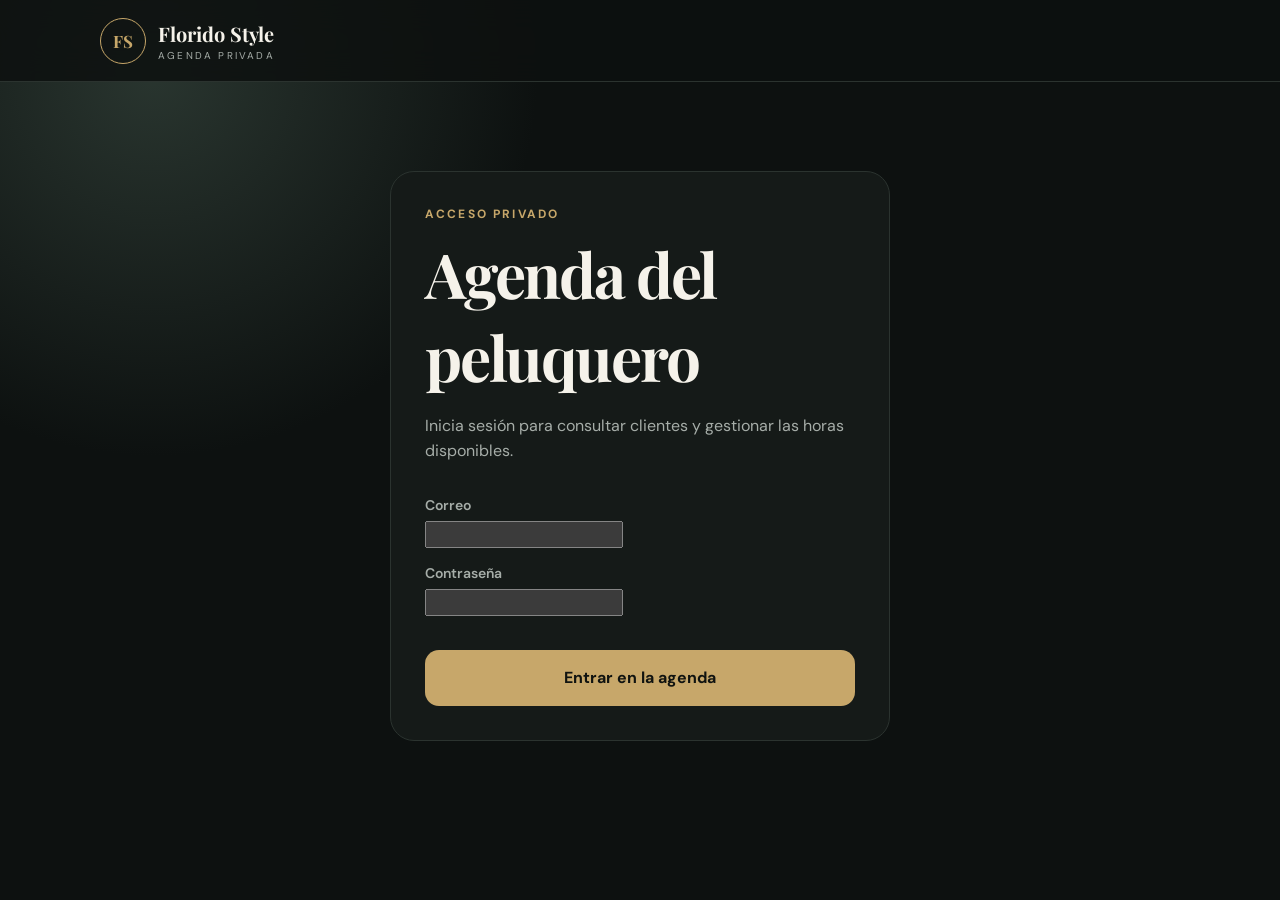
==== admin.html @ b99499d2 "Flori" ====
<!doctype html>
<html lang="es">
<head>
  <meta charset="UTF-8">
  <meta name="viewport" content="width=device-width, initial-scale=1, viewport-fit=cover">
  <meta name="theme-color" content="#101413">
  <meta name="robots" content="noindex,nofollow">
  <title>Agenda privada · Florido Style</title>
  <link rel="preconnect" href="https://fonts.googleapis.com">
  <link rel="preconnect" href="https://fonts.gstatic.com" crossorigin>
  <link href="https://fonts.googleapis.com/css2?family=DM+Sans:wght@400;500;600;700&family=Playfair+Display:wght@700&display=swap" rel="stylesheet">
  <link rel="stylesheet" href="styles.css">
  <link rel="stylesheet" href="admin.css">
</head>
<body class="admin-body">
  <header class="topbar admin-topbar">
    <a class="brand" href="index.html"><span class="brand-mark">FS</span><span><strong>Florido Style</strong><small>AGENDA PRIVADA</small></span></a>
    <button id="logout-button" class="ghost-button" type="button" hidden>Cerrar sesión</button>
  </header>

  <main class="admin-main">
    <section id="login-view" class="login-card">
      <p class="eyebrow">ACCESO PRIVADO</p>
      <h1>Agenda del peluquero</h1>
      <p>Inicia sesión para consultar clientes y gestionar las horas disponibles.</p>
      <form id="login-form">
        <label><span>Correo</span><input id="admin-email" type="email" autocomplete="username" required></label>
        <label><span>Contraseña</span><input id="admin-password" type="password" autocomplete="current-password" required></label>
        <p id="login-error" class="error" role="alert"></p>
        <button class="primary-button" type="submit">Entrar en la agenda</button>
      </form>
    </section>

    <section id="dashboard-view" hidden>
      <div class="dashboard-heading">
        <div><p class="eyebrow">PANEL PRIVADO</p><h1>Agenda</h1><p id="day-label"></p></div>
        <label class="admin-date"><span>Consultar fecha</span><input id="admin-date" type="date"></label>
      </div>

      <div class="stats-grid">
        <article><small>Citas confirmadas</small><strong id="confirmed-count">0</strong></article>
        <article><small>Huecos disponibles</small><strong id="available-count">0</strong></article>
        <article><small>Ingresos previstos</small><strong id="revenue-count">0 €</strong></article>
      </div>

      <div class="admin-grid">
        <section class="admin-panel">
          <div class="panel-heading"><div><p class="eyebrow">CLIENTES</p><h2>Citas del día</h2></div><button id="refresh-button" class="ghost-button" type="button">Actualizar</button></div>
          <div id="appointments-list" class="appointment-list" aria-live="polite"></div>
        </section>

        <aside class="admin-panel block-panel">
          <p class="eyebrow">BLOQUEAR AGENDA</p>
          <h2>Cerrar disponibilidad</h2>
          <p>Bloquea todo el día o una hora concreta. Las citas que ya existan no se cancelarán.</p>
          <form id="block-form">
            <label><span>Qué quieres bloquear</span>
              <select id="block-time">
                <option value="">Día completo</option>
                <option>10:00</option><option>11:00</option><option>12:00</option><option>13:00</option>
                <option>16:00</option><option>17:00</option><option>18:00</option>
              </select>
            </label>
            <label><span>Motivo opcional</span><input id="block-reason" maxlength="80" placeholder="Vacaciones, asunto personal…"></label>
            <p id="block-error" class="error" role="alert"></p>
            <button class="danger-button" type="submit">Bloquear agenda</button>
          </form>
          <div class="active-blocks"><h3>Bloqueos de este día</h3><div id="blocks-list"></div></div>
        </aside>
      </div>
    </section>
  </main>

  <dialog id="cancel-dialog">
    <p class="eyebrow">CANCELAR CITA</p>
    <h2>¿Cancelar esta cita?</h2>
    <p id="cancel-text"></p>
    <div class="dialog-actions"><button id="dismiss-cancel" class="ghost-button" type="button">Volver</button><button id="confirm-cancel" class="danger-button" type="button">Sí, cancelar</button></div>
  </dialog>

  <script src="config.js"></script>
  <script src="admin.js"></script>
</body>
</html>
---- styles.css ----
:root {
  color-scheme: dark;
  --ink: #f5f2ea;
  --muted: #a6ada8;
  --bg: #0d1110;
  --panel: #151a18;
  --line: #2b332f;
  --accent: #c7a76a;
  --accent-dark: #a4854e;
  --success: #8fcf9d;
  font-family: "DM Sans", system-ui, sans-serif;
}
* { box-sizing: border-box; }
html { scroll-behavior: smooth; }
body { margin: 0; min-width: 320px; min-height: 100vh; overflow-x: hidden; padding-bottom: env(safe-area-inset-bottom); color: var(--ink); background: radial-gradient(circle at 75% 5%, #25332e 0, transparent 26rem), var(--bg); }
button, input { font: inherit; touch-action: manipulation; }
button, label, a { -webkit-tap-highlight-color: transparent; }
button:focus-visible, input:focus-visible, a:focus-visible { outline: 3px solid rgba(199,167,106,.55); outline-offset: 3px; }
a { color: var(--accent); }
.topbar { min-height: 82px; display: flex; align-items: center; justify-content: space-between; gap: 20px; padding: calc(16px + env(safe-area-inset-top)) max(24px, calc((100vw - 1080px) / 2)) 16px; border-bottom: 1px solid var(--line); background: rgba(13,17,16,.86); backdrop-filter: blur(16px); position: sticky; top: 0; z-index: 5; }
.brand { color: inherit; text-decoration: none; display: flex; align-items: center; gap: 12px; }
.brand-mark { width: 46px; height: 46px; display: grid; place-items: center; border: 1px solid var(--accent); border-radius: 50%; font: 700 17px "Playfair Display"; color: var(--accent); }
.brand strong, .brand small { display: block; }
.brand strong { font: 700 20px "Playfair Display"; }
.brand small { color: var(--muted); letter-spacing: .22em; font-size: 10px; margin-top: 2px; }
.open-pill { color: var(--muted); font-size: 14px; }
.open-pill span { display: inline-block; width: 8px; height: 8px; border-radius: 50%; background: var(--success); margin-right: 6px; box-shadow: 0 0 0 4px rgba(143,207,157,.1); }
main { width: min(1080px, calc(100% - 32px)); margin: 0 auto; }
.intro { padding: 72px 0 42px; max-width: 720px; }
.eyebrow, .card-heading span, .hours span { margin: 0 0 10px; color: var(--accent); font-size: 12px; font-weight: 700; letter-spacing: .18em; }
h1 { font: 700 clamp(42px, 8vw, 76px)/.98 "Playfair Display"; letter-spacing: -.035em; margin: 0; }
h1 em { color: var(--accent); font-style: normal; }
.intro > p:last-child { color: var(--muted); font-size: 18px; line-height: 1.6; margin: 24px 0 0; }
.booking-card { max-width: 820px; margin-bottom: 30px; border: 1px solid var(--line); border-radius: 28px; background: rgba(21,26,24,.96); box-shadow: 0 30px 80px rgba(0,0,0,.32); overflow: hidden; }
.card-heading { padding: 26px 30px; border-bottom: 1px solid var(--line); display: flex; justify-content: space-between; align-items: center; gap: 20px; }
.card-heading h2 { font: 700 30px "Playfair Display"; margin: 0; }
.price { color: var(--accent); font: 700 28px "Playfair Display"; text-align: right; }
.price small { display: block; color: var(--muted); font: 500 12px "DM Sans"; }
form { padding: 0 30px 30px; }
fieldset { border: 0; margin: 0; padding: 28px 0; border-bottom: 1px solid var(--line); }
legend { padding: 0; margin-bottom: 18px; font-size: 17px; font-weight: 700; }
legend span { display: inline-grid; place-items: center; width: 28px; height: 28px; margin-right: 9px; border-radius: 50%; background: var(--accent); color: #121512; font-size: 14px; }
.service-grid { display: grid; grid-template-columns: repeat(2, 1fr); gap: 12px; }
.service-card { position: relative; display: flex; align-items: center; gap: 14px; min-height: 86px; padding: 16px; border: 1px solid var(--line); border-radius: 16px; cursor: pointer; transition: .2s ease; }
.service-card:hover { border-color: #5b665f; transform: translateY(-1px); }
.service-card:has(input:checked) { border-color: var(--accent); background: rgba(199,167,106,.08); }
.service-card input { position: absolute; opacity: 0; }
.service-icon { width: 42px; height: 42px; flex: 0 0 auto; display: grid; place-items: center; border-radius: 12px; background: #202723; color: var(--accent); font-size: 24px; }
.service-card strong, .service-card small { display: block; }
.service-card small { margin-top: 5px; color: var(--muted); }
.service-card i { width: 18px; height: 18px; margin-left: auto; border: 1px solid #56605a; border-radius: 50%; }
.service-card:has(input:checked) i { border: 5px solid var(--accent); }
label > span:first-child, .date-control > span { display: block; margin-bottom: 8px; color: var(--muted); font-size: 14px; font-weight: 600; }
input[type="date"], input[type="text"], input[type="tel"], input:not([type]) { width: 100%; min-width: 0; max-width: 100%; min-height: 52px; padding: 0 14px; color: var(--ink); background: #0e1311; border: 1px solid var(--line); border-radius: 12px; outline: none; font-size: 16px; }
input:focus { border-color: var(--accent); box-shadow: 0 0 0 3px rgba(199,167,106,.12); }
.date-control { display: block; max-width: 360px; }
.hint { color: var(--muted); font-size: 13px; margin: 8px 0 0; }
.slots { display: grid; grid-template-columns: repeat(4, 1fr); gap: 10px; }
.slot { min-height: 50px; color: var(--ink); background: #0e1311; border: 1px solid var(--line); border-radius: 12px; cursor: pointer; font-size: 16px; }
.slot:hover { border-color: var(--accent); }
.slot.selected { color: #111511; background: var(--accent); border-color: var(--accent); font-weight: 700; }
.empty-state { grid-column: 1 / -1; margin: 0; color: var(--muted); line-height: 1.5; }
.details-grid { display: grid; grid-template-columns: 1fr 1fr; gap: 12px; }
.details-grid label span { display: block; margin-bottom: 8px; color: var(--muted); font-size: 14px; }
.privacy-check { display: flex; gap: 10px; align-items: flex-start; margin-top: 16px; color: var(--muted); font-size: 14px; line-height: 1.5; }
.privacy-check input { width: 18px; height: 18px; margin-top: 2px; accent-color: var(--accent); }
.error { min-height: 18px; margin: 7px 0 0; color: #ff9a96; font-size: 13px; }
.summary { display: flex; align-items: center; justify-content: space-between; gap: 20px; padding: 22px; margin: 28px 0 14px; border-radius: 16px; background: #0e1311; }
.summary small, .summary strong, .summary span { display: block; }
.summary small { color: var(--accent); letter-spacing: .14em; font-weight: 700; }
.summary span { color: var(--muted); margin-top: 4px; font-size: 14px; }
.summary > strong { color: var(--accent); font: 700 27px "Playfair Display"; }
.primary-button { width: 100%; min-height: 56px; padding: 0 20px; display: flex; align-items: center; justify-content: center; gap: 12px; color: #101310; background: var(--accent); border: 0; border-radius: 14px; font-weight: 700; cursor: pointer; transition: .2s ease; }
.primary-button:hover { background: #d5b97f; transform: translateY(-1px); }
.primary-button:disabled { opacity: .55; cursor: wait; transform: none; }
.primary-button span { font-size: 23px; }
.hours { max-width: 820px; display: grid; grid-template-columns: 1.2fr 1fr 1fr; gap: 1px; margin-bottom: 70px; border: 1px solid var(--line); border-radius: 18px; overflow: hidden; background: var(--line); }
.hours > div { min-height: 100px; padding: 22px; display: flex; flex-direction: column; justify-content: center; background: var(--panel); }
.hours strong { font-size: 18px; }
.hours small { color: var(--muted); margin-top: 4px; }
footer { display: flex; justify-content: space-between; gap: 20px; padding: 26px max(24px, calc((100vw - 1080px) / 2)); border-top: 1px solid var(--line); color: var(--muted); }
footer strong { color: var(--ink); }
dialog { width: min(440px, calc(100% - 32px)); max-height: calc(100dvh - 32px); overflow-y: auto; padding: 34px; color: var(--ink); text-align: center; background: var(--panel); border: 1px solid var(--line); border-radius: 24px; box-shadow: 0 30px 100px rgba(0,0,0,.6); }
dialog::backdrop { background: rgba(0,0,0,.72); backdrop-filter: blur(4px); }
dialog h2 { font: 700 34px "Playfair Display"; margin: 6px 0 12px; }
dialog p { color: var(--muted); line-height: 1.6; }
.success-icon { width: 58px; height: 58px; margin: 0 auto 18px; display: grid; place-items: center; border-radius: 50%; color: #102014; background: var(--success); font-size: 30px; font-weight: 700; }
@media (max-width: 650px) {
  .topbar { min-height: 68px; padding: calc(10px + env(safe-area-inset-top)) max(14px, env(safe-area-inset-right)) 10px max(14px, env(safe-area-inset-left)); }
  .open-pill { display: none; }
  .brand-mark { width: 42px; height: 42px; }
  .brand strong { font-size: 18px; }
  main { width: min(100% - 16px, 1080px); }
  .intro { padding: 30px 6px 24px; }
  h1 { font-size: clamp(36px, 12vw, 52px); }
  .intro > p:last-child { font-size: 16px; }
  .booking-card { margin-bottom: 18px; border-radius: 20px; }
  .card-heading { align-items: flex-end; padding-top: 21px; padding-bottom: 21px; }
  .card-heading h2 { font-size: 26px; }
  .price { font-size: 25px; }
  .card-heading, form { padding-left: 18px; padding-right: 18px; }
  fieldset { padding: 24px 0; }
  legend { font-size: 16px; line-height: 1.4; }
  .service-grid, .details-grid { grid-template-columns: 1fr; }
  .service-card { min-height: 78px; }
  .slots { grid-template-columns: repeat(3, minmax(0, 1fr)); }
  .summary { padding: 18px; margin-top: 24px; }
  .primary-button { min-height: 58px; font-size: 16px; }
  .hours { grid-template-columns: 1fr; }
  footer { flex-direction: column; padding: 24px 18px; }
  dialog { padding: 28px 22px; }
}
@media (max-width: 380px) {
  main { width: calc(100% - 12px); }
  .intro { padding-top: 24px; }
  h1 { font-size: 35px; }
  .card-heading, form { padding-left: 14px; padding-right: 14px; }
  .card-heading h2 { font-size: 23px; }
  .price { font-size: 22px; }
  .slots { grid-template-columns: repeat(2, minmax(0, 1fr)); }
  .summary { align-items: flex-end; padding: 16px; }
  .summary > strong { font-size: 24px; }
}
---- admin.css ----
.admin-body { background: radial-gradient(circle at 12% 8%, #29352f 0, transparent 24rem), var(--bg); }
.ghost-button, .danger-button { min-height: 46px; padding: 0 16px; border-radius: 12px; cursor: pointer; font-weight: 700; }
.ghost-button { color: var(--ink); background: transparent; border: 1px solid var(--line); }
.danger-button { width: 100%; color: #fff; background: #a33d3d; border: 0; }
.admin-main { padding-top: 44px; padding-bottom: 70px; }
.login-card { width: min(500px, 100%); margin: 5vh auto; padding: 34px; border: 1px solid var(--line); border-radius: 24px; background: var(--panel); }
.login-card h1, .dashboard-heading h1 { margin: 0; font: 700 clamp(38px, 6vw, 62px) "Playfair Display"; }
.login-card > p:not(.eyebrow), .dashboard-heading > div > p:last-child, .block-panel > p { color: var(--muted); line-height: 1.55; }
.login-card form { padding: 16px 0 0; }
.login-card label { display: block; margin-bottom: 16px; }
.login-card label span, .admin-date span, .block-panel label span { display: block; margin-bottom: 7px; color: var(--muted); font-size: 14px; font-weight: 600; }
.dashboard-heading { display: flex; align-items: flex-end; justify-content: space-between; gap: 24px; margin-bottom: 26px; }
.admin-date { width: min(300px, 100%); }
.stats-grid { display: grid; grid-template-columns: repeat(3, 1fr); gap: 12px; margin-bottom: 18px; }
.stats-grid article { padding: 22px; border: 1px solid var(--line); border-radius: 18px; background: var(--panel); }
.stats-grid small, .stats-grid strong { display: block; }
.stats-grid small { color: var(--muted); }
.stats-grid strong { margin-top: 8px; color: var(--accent); font: 700 32px "Playfair Display"; }
.admin-grid { display: grid; grid-template-columns: minmax(0, 1.6fr) minmax(300px, .8fr); gap: 18px; align-items: start; }
.admin-panel { padding: 24px; border: 1px solid var(--line); border-radius: 20px; background: var(--panel); }
.admin-panel h2 { margin: 0; font: 700 27px "Playfair Display"; }
.panel-heading { display: flex; justify-content: space-between; align-items: center; gap: 12px; margin-bottom: 18px; }
.appointment-list { display: grid; gap: 10px; }
.appointment { display: grid; grid-template-columns: 74px 1fr auto; gap: 14px; align-items: center; padding: 16px; border: 1px solid var(--line); border-radius: 15px; background: #101512; }
.appointment-time { color: var(--accent); font-size: 20px; font-weight: 700; }
.appointment strong, .appointment span { display: block; }
.appointment span { margin-top: 4px; color: var(--muted); font-size: 14px; }
.cancel-button { min-height: 42px; padding: 0 13px; color: #ffaaa6; background: transparent; border: 1px solid #633b3b; border-radius: 10px; cursor: pointer; }
.empty-admin { padding: 35px 15px; color: var(--muted); text-align: center; border: 1px dashed var(--line); border-radius: 14px; }
.block-panel form { padding: 12px 0 18px; }
.block-panel label { display: block; margin-bottom: 14px; }
.block-panel select { width: 100%; min-height: 52px; padding: 0 13px; color: var(--ink); background: #0e1311; border: 1px solid var(--line); border-radius: 12px; font-size: 16px; }
.active-blocks { padding-top: 18px; border-top: 1px solid var(--line); }
.active-blocks h3 { font-size: 15px; }
.block-row { display: flex; justify-content: space-between; align-items: center; gap: 10px; padding: 11px 0; border-bottom: 1px solid var(--line); }
.block-row span { font-size: 14px; }
.unblock-button { color: var(--accent); background: transparent; border: 0; cursor: pointer; text-decoration: underline; }
.dialog-actions { display: grid; grid-template-columns: 1fr 1fr; gap: 10px; margin-top: 22px; }
@media (max-width: 800px) {
  .admin-main { padding-top: 28px; }
  .dashboard-heading { display: grid; align-items: initial; }
  .admin-date { width: 100%; }
  .admin-grid { grid-template-columns: 1fr; }
}
@media (max-width: 560px) {
  .admin-main { width: calc(100% - 16px); }
  .login-card, .admin-panel { padding: 20px 16px; border-radius: 18px; }
  .stats-grid { grid-template-columns: 1fr; }
  .stats-grid article { display: flex; align-items: center; justify-content: space-between; padding: 16px; }
  .stats-grid strong { margin-top: 0; font-size: 26px; }
  .appointment { grid-template-columns: 60px 1fr; }
  .cancel-button { grid-column: 1 / -1; width: 100%; }
  .dialog-actions { grid-template-columns: 1fr; }
}
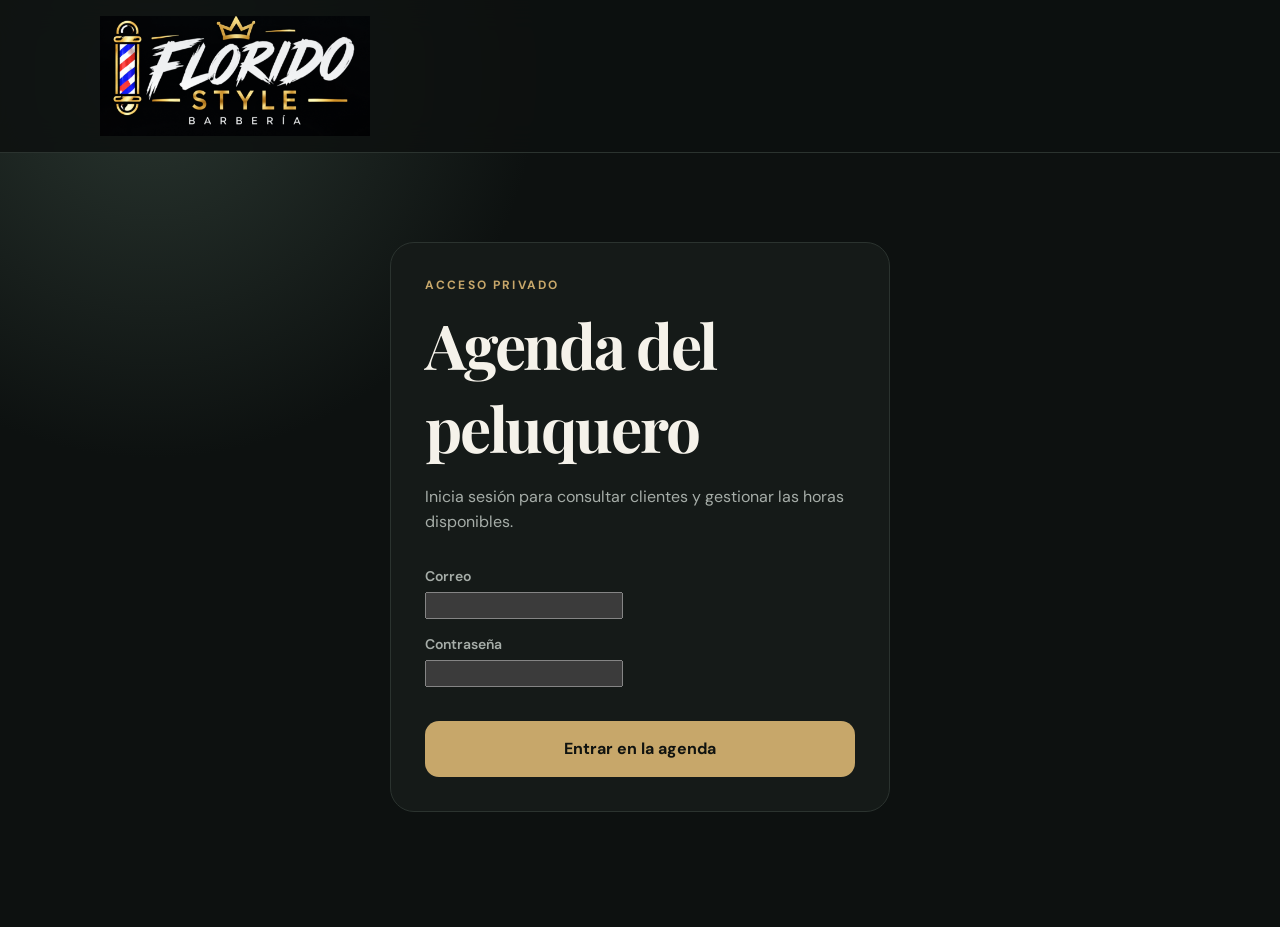
==== commit c00c44ac: "flori" ====
--- a/admin.html
+++ b/admin.html
@@ -14,7 +14,7 @@
 </head>
 <body class="admin-body">
   <header class="topbar admin-topbar">
-    <a class="brand" href="index.html"><span class="brand-mark">FS</span><span><strong>Florido Style</strong><small>AGENDA PRIVADA</small></span></a>
+    <a class="brand" href="index.html" aria-label="Florido Style, volver a las reservas"><img class="brand-logo" src="assets/logo-florido-style.png" alt="Florido Style Barbería"></a>
     <button id="logout-button" class="ghost-button" type="button" hidden>Cerrar sesión</button>
   </header>
 
--- a/styles.css
+++ b/styles.css
@@ -17,8 +17,24 @@
 button, label, a { -webkit-tap-highlight-color: transparent; }
 button:focus-visible, input:focus-visible, a:focus-visible { outline: 3px solid rgba(199,167,106,.55); outline-offset: 3px; }
 a { color: var(--accent); }
+.welcome-splash { position: fixed; inset: 0; z-index: 100; min-height: 100dvh; display: grid; place-items: center; overflow: hidden; background: #050706; transition: opacity .8s ease, visibility .8s ease; }
+.welcome-splash.closing { opacity: 0; visibility: hidden; pointer-events: none; }
+.welcome-splash img { position: relative; z-index: 1; display: block; width: 100%; height: 100%; object-fit: contain; }
+.agenda-loading { position: absolute; z-index: 2; left: 50%; bottom: calc(18px + env(safe-area-inset-bottom)); width: min(78%, 370px); transform: translateX(-50%); text-align: center; text-shadow: 0 2px 10px #000; }
+.agenda-loading span { display: block; margin-top: 9px; color: #f7e4ae; font-size: 14px; font-weight: 700; letter-spacing: .08em; }
+.barber-progress { height: 14px; padding: 2px; overflow: hidden; border: 2px solid #d7ae4b; border-radius: 999px; background: #080a09; box-shadow: 0 3px 15px rgba(0,0,0,.65), inset 0 0 4px #000; }
+.barber-progress i { display: block; width: 100%; height: 100%; border-radius: inherit; background: repeating-linear-gradient(120deg, #1749c8 0 16px, #f5f5f2 16px 32px, #d62d35 32px 48px, #f5f5f2 48px 64px); background-size: 78px 100%; transform-origin: left; animation: barber-fill 2s linear forwards, barber-stripes .7s linear infinite; }
+@keyframes barber-fill { from { transform: scaleX(.03); } to { transform: scaleX(1); } }
+@keyframes barber-stripes { to { background-position: 78px 0; } }
+@media (min-width: 700px) {
+  .welcome-splash { padding: 32px; background: #0b0f0d; }
+  .welcome-splash::before { content: ""; position: absolute; inset: -30px; background: linear-gradient(rgba(4,7,6,.58), rgba(4,7,6,.84)), url("assets/portada-florido-style.png") center / cover no-repeat; filter: blur(22px); transform: scale(1.06); }
+  .welcome-splash img { width: auto; height: min(820px, calc(100dvh - 64px)); max-width: min(520px, calc(100vw - 64px)); border-radius: 18px; box-shadow: 0 24px 80px rgba(0,0,0,.68); }
+  .agenda-loading { bottom: 46px; }
+}
 .topbar { min-height: 82px; display: flex; align-items: center; justify-content: space-between; gap: 20px; padding: calc(16px + env(safe-area-inset-top)) max(24px, calc((100vw - 1080px) / 2)) 16px; border-bottom: 1px solid var(--line); background: rgba(13,17,16,.86); backdrop-filter: blur(16px); position: sticky; top: 0; z-index: 5; }
 .brand { color: inherit; text-decoration: none; display: flex; align-items: center; gap: 12px; }
+.brand-logo { display: block; width: clamp(210px, 27vw, 300px); height: auto; }
 .brand-mark { width: 46px; height: 46px; display: grid; place-items: center; border: 1px solid var(--accent); border-radius: 50%; font: 700 17px "Playfair Display"; color: var(--accent); }
 .brand strong, .brand small { display: block; }
 .brand strong { font: 700 20px "Playfair Display"; }
@@ -54,6 +70,19 @@
 input[type="date"], input[type="text"], input[type="tel"], input:not([type]) { width: 100%; min-width: 0; max-width: 100%; min-height: 52px; padding: 0 14px; color: var(--ink); background: #0e1311; border: 1px solid var(--line); border-radius: 12px; outline: none; font-size: 16px; }
 input:focus { border-color: var(--accent); box-shadow: 0 0 0 3px rgba(199,167,106,.12); }
 .date-control { display: block; max-width: 360px; }
+.booking-calendar { width: min(100%, 430px); padding: 16px; border: 1px solid var(--line); border-radius: 18px; background: #0e1311; }
+.calendar-heading { display: grid; grid-template-columns: 44px 1fr 44px; align-items: center; gap: 8px; margin-bottom: 14px; }
+.calendar-heading strong { text-align: center; text-transform: capitalize; font-size: 16px; }
+.calendar-heading button { width: 44px; height: 44px; color: var(--accent); background: #171d1a; border: 1px solid var(--line); border-radius: 11px; cursor: pointer; font-size: 27px; }
+.calendar-heading button:disabled { opacity: .25; cursor: default; }
+.calendar-weekdays, .calendar-days { display: grid; grid-template-columns: repeat(7, minmax(0, 1fr)); gap: 5px; }
+.calendar-weekdays { margin-bottom: 6px; color: var(--muted); text-align: center; font-size: 12px; font-weight: 700; }
+.calendar-day { aspect-ratio: 1; min-width: 0; display: grid; place-items: center; padding: 0; color: var(--ink); background: transparent; border: 1px solid transparent; border-radius: 10px; cursor: pointer; }
+.calendar-day:hover:not(:disabled) { border-color: var(--accent); }
+.calendar-day.selected { color: #111511; background: var(--accent); font-weight: 700; }
+.calendar-day:disabled { color: #59605c; background: rgba(255,255,255,.025); cursor: not-allowed; text-decoration: line-through; }
+.calendar-day.blocked:disabled { color: #777d79; background: rgba(255,255,255,.055); }
+.calendar-blank { aspect-ratio: 1; }
 .hint { color: var(--muted); font-size: 13px; margin: 8px 0 0; }
 .slots { display: grid; grid-template-columns: repeat(4, 1fr); gap: 10px; }
 .slot { min-height: 50px; color: var(--ink); background: #0e1311; border: 1px solid var(--line); border-radius: 12px; cursor: pointer; font-size: 16px; }
@@ -80,6 +109,8 @@
 .hours small { color: var(--muted); margin-top: 4px; }
 footer { display: flex; justify-content: space-between; gap: 20px; padding: 26px max(24px, calc((100vw - 1080px) / 2)); border-top: 1px solid var(--line); color: var(--muted); }
 footer strong { color: var(--ink); }
+.professional-button { align-self: center; min-height: 44px; display: inline-flex; align-items: center; justify-content: center; gap: 8px; padding: 0 18px; color: #101310; background: var(--accent); border-radius: 12px; text-decoration: none; font-weight: 700; transition: .2s ease; }
+.professional-button:hover { background: #d5b97f; transform: translateY(-1px); }
 dialog { width: min(440px, calc(100% - 32px)); max-height: calc(100dvh - 32px); overflow-y: auto; padding: 34px; color: var(--ink); text-align: center; background: var(--panel); border: 1px solid var(--line); border-radius: 24px; box-shadow: 0 30px 100px rgba(0,0,0,.6); }
 dialog::backdrop { background: rgba(0,0,0,.72); backdrop-filter: blur(4px); }
 dialog h2 { font: 700 34px "Playfair Display"; margin: 6px 0 12px; }
@@ -90,6 +121,7 @@
   .open-pill { display: none; }
   .brand-mark { width: 42px; height: 42px; }
   .brand strong { font-size: 18px; }
+  .brand-logo { width: min(230px, 68vw); }
   main { width: min(100% - 16px, 1080px); }
   .intro { padding: 30px 6px 24px; }
   h1 { font-size: clamp(36px, 12vw, 52px); }
@@ -102,12 +134,14 @@
   fieldset { padding: 24px 0; }
   legend { font-size: 16px; line-height: 1.4; }
   .service-grid, .details-grid { grid-template-columns: 1fr; }
+  .booking-calendar { width: 100%; padding: 12px; }
   .service-card { min-height: 78px; }
   .slots { grid-template-columns: repeat(3, minmax(0, 1fr)); }
   .summary { padding: 18px; margin-top: 24px; }
   .primary-button { min-height: 58px; font-size: 16px; }
   .hours { grid-template-columns: 1fr; }
   footer { flex-direction: column; padding: 24px 18px; }
+  .professional-button { width: 100%; min-height: 52px; }
   dialog { padding: 28px 22px; }
 }
 @media (max-width: 380px) {
--- a/admin.css
+++ b/admin.css
@@ -1,4 +1,5 @@
 .admin-body { background: radial-gradient(circle at 12% 8%, #29352f 0, transparent 24rem), var(--bg); }
+.admin-topbar .brand-logo { width: clamp(190px, 24vw, 270px); }
 .ghost-button, .danger-button { min-height: 46px; padding: 0 16px; border-radius: 12px; cursor: pointer; font-weight: 700; }
 .ghost-button { color: var(--ink); background: transparent; border: 1px solid var(--line); }
 .danger-button { width: 100%; color: #fff; background: #a33d3d; border: 0; }
@@ -43,6 +44,7 @@
   .admin-grid { grid-template-columns: 1fr; }
 }
 @media (max-width: 560px) {
+  .admin-topbar .brand-logo { width: min(185px, 52vw); }
   .admin-main { width: calc(100% - 16px); }
   .login-card, .admin-panel { padding: 20px 16px; border-radius: 18px; }
   .stats-grid { grid-template-columns: 1fr; }
